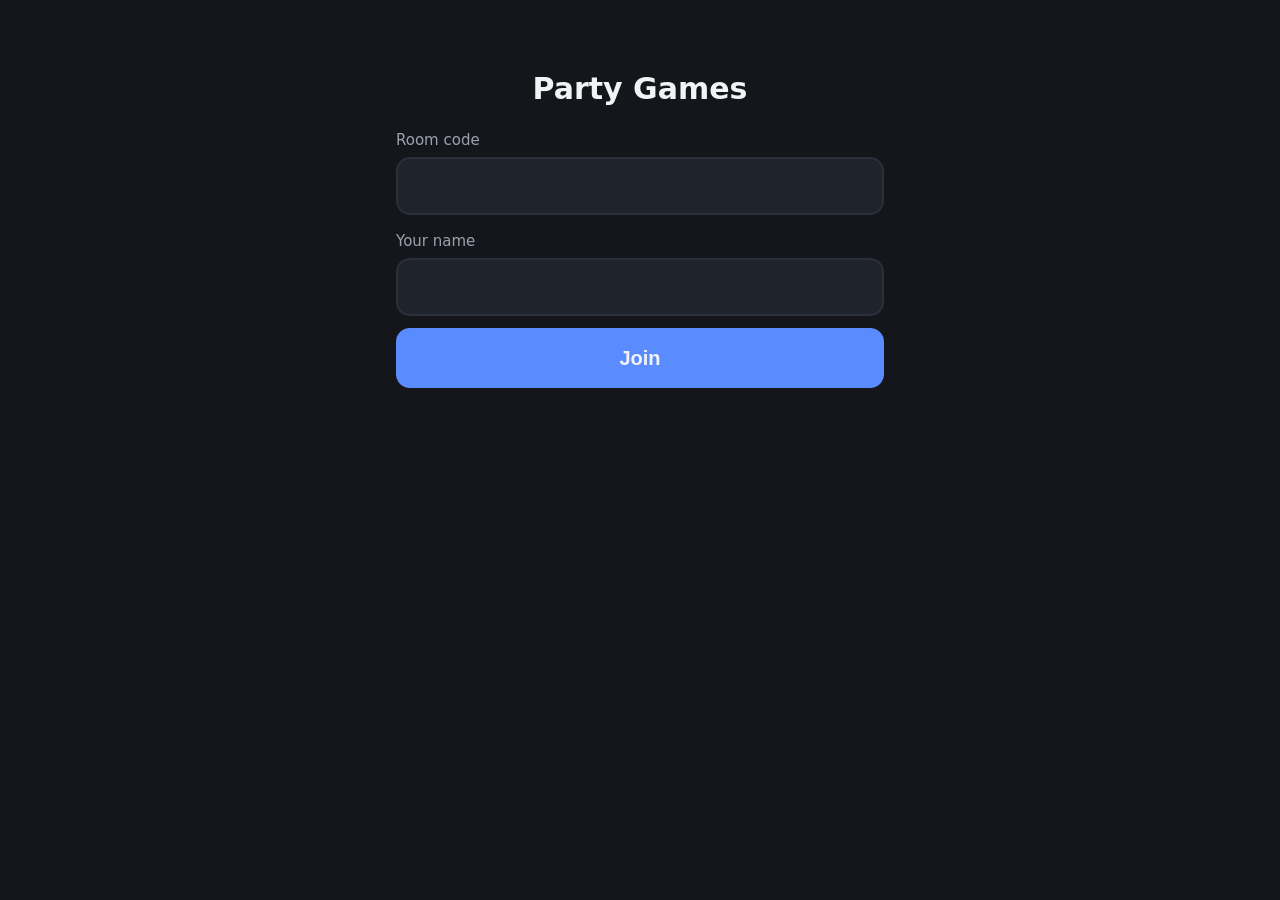
==== 6-host-app-ui/assets/player_client/index.html @ 62f00101 "Initial commit" ====
<!DOCTYPE html>
<html lang="en">
<head>
  <meta charset="utf-8">
  <meta name="viewport" content="width=device-width, initial-scale=1, maximum-scale=1, viewport-fit=cover">
  <meta name="theme-color" content="#14161c">
  <title>Party Games</title>
  <link rel="stylesheet" href="style.css">
</head>
<body>
  <div id="banner" class="banner hidden"></div>

  <header class="topbar">
    <span id="room-label" class="room-label"></span>
    <button id="leave-btn" class="link-btn hidden" type="button">Leave</button>
  </header>

  <main id="app">
    <!-- Join screen is shown until the host accepts us -->
    <section id="join-view" class="view">
      <h1>Party Games</h1>
      <form id="join-form" autocomplete="off">
        <label for="room-input">Room code</label>
        <input id="room-input" class="big-input code-input" maxlength="5"
               autocapitalize="characters" spellcheck="false" required>
        <label for="name-input">Your name</label>
        <input id="name-input" class="big-input" maxlength="16" required>
        <button id="join-btn" class="btn primary" type="submit">Join</button>
        <p id="join-error" class="error" role="alert"></p>
      </form>
    </section>

    <!-- Everything after joining is drawn here by screens.js -->
    <section id="game-view" class="view hidden"></section>
  </main>

  <div id="toast" class="toast hidden" role="status"></div>

  <script src="screens.js"></script>
  <script src="app.js"></script>
</body>
</html>
---- 6-host-app-ui/assets/player_client/style.css ----
:root {
  --bg: #14161c;
  --panel: #1f232c;
  --panel-2: #2a2f3a;
  --text: #f2f3f5;
  --muted: #9aa1ad;
  --accent: #5b8cff;
  --accent-2: #3e6fe0;
  --danger: #ff5b6b;
  --ok: #3ccf8e;
  --radius: 14px;
}

* { box-sizing: border-box; -webkit-tap-highlight-color: transparent; }

html, body {
  margin: 0;
  min-height: 100%;
  background: var(--bg);
  color: var(--text);
  font: 18px/1.4 system-ui, -apple-system, "Segoe UI", Roboto, sans-serif;
}

body {
  padding: env(safe-area-inset-top) 16px calc(24px + env(safe-area-inset-bottom));
  max-width: 520px;
  margin: 0 auto;
}

.hidden { display: none !important; }

.topbar {
  display: flex;
  justify-content: space-between;
  align-items: center;
  min-height: 44px;
  color: var(--muted);
  font-size: 15px;
}
.room-label { letter-spacing: 0.08em; }

h1 { font-size: 30px; margin: 24px 0 20px; text-align: center; }
h2 { font-size: 24px; margin: 8px 0 12px; }

label { display: block; color: var(--muted); font-size: 15px; margin: 16px 0 6px; }

/* 16px+ font stops iPhone zooming in on focus */
.big-input {
  width: 100%;
  font-size: 22px;
  padding: 14px 16px;
  border-radius: var(--radius);
  border: 2px solid var(--panel-2);
  background: var(--panel);
  color: var(--text);
  outline: none;
}
.big-input:focus { border-color: var(--accent); }
.code-input { text-transform: uppercase; letter-spacing: 0.3em; text-align: center; font-weight: 700; }

.btn {
  display: block;
  width: 100%;
  min-height: 60px;
  margin: 12px 0 0;
  padding: 14px 18px;
  font-size: 20px;
  font-weight: 600;
  border: 2px solid var(--panel-2);
  border-radius: var(--radius);
  background: var(--panel);
  color: var(--text);
  cursor: pointer;
  user-select: none;
}
.btn:active { transform: scale(0.98); }
.btn.primary { background: var(--accent); border-color: var(--accent); }
.btn.primary:active { background: var(--accent-2); }
.btn.selected { border-color: var(--accent); background: #24345c; }
.btn:disabled { opacity: 0.45; }
.btn .sub { display: block; font-size: 14px; font-weight: 400; color: var(--muted); }

.link-btn {
  background: none;
  border: 0;
  color: var(--muted);
  font-size: 15px;
  padding: 10px 0 10px 16px;
}

.card {
  background: var(--panel);
  border-radius: var(--radius);
  padding: 16px;
  margin: 12px 0;
}
.body-text { white-space: pre-line; }
.muted { color: var(--muted); }
.error { color: var(--danger); min-height: 1.4em; }

.player-list { list-style: none; padding: 0; margin: 0; }
.player-list li {
  padding: 12px 14px;
  border-radius: 10px;
  background: var(--panel);
  margin-bottom: 8px;
  display: flex;
  justify-content: space-between;
}
.player-list li.me { outline: 2px solid var(--accent); }
.player-list .offline { color: var(--muted); }

.lines { padding-left: 20px; margin: 0; }
.lines li { margin: 6px 0; }

.countdown { font-variant-numeric: tabular-nums; color: var(--muted); text-align: right; font-size: 15px; }
.countdown.low { color: var(--danger); }

/* playing cards */
.cards { display: flex; gap: 10px; justify-content: center; margin: 14px 0; flex-wrap: wrap; }
.pcard {
  width: 64px; height: 90px;
  border-radius: 10px;
  background: #fff;
  color: #111;
  display: flex; align-items: center; justify-content: center;
  font-size: 26px; font-weight: 700;
  box-shadow: 0 2px 6px rgba(0,0,0,.4);
}
.pcard.red { color: #d31f35; }
.pcard.back { background: repeating-linear-gradient(45deg, #3e6fe0 0 6px, #2c55b8 6px 12px); }

.amount-row { display: flex; gap: 10px; align-items: center; margin-top: 12px; }
.amount-row input { flex: 1; }

.spinner {
  width: 36px; height: 36px; margin: 24px auto;
  border: 4px solid var(--panel-2);
  border-top-color: var(--accent);
  border-radius: 50%;
  animation: spin 0.9s linear infinite;
}
@keyframes spin { to { transform: rotate(360deg); } }

.banner {
  position: sticky; top: 0; z-index: 5;
  background: #6b4b00; color: #ffe6a8;
  padding: 10px 14px; margin: 0 -16px;
  text-align: center; font-size: 15px;
}

.toast {
  position: fixed; left: 50%; bottom: 28px; transform: translateX(-50%);
  background: var(--danger); color: #fff;
  padding: 12px 18px; border-radius: 12px;
  max-width: 90vw; font-size: 16px; z-index: 10;
}
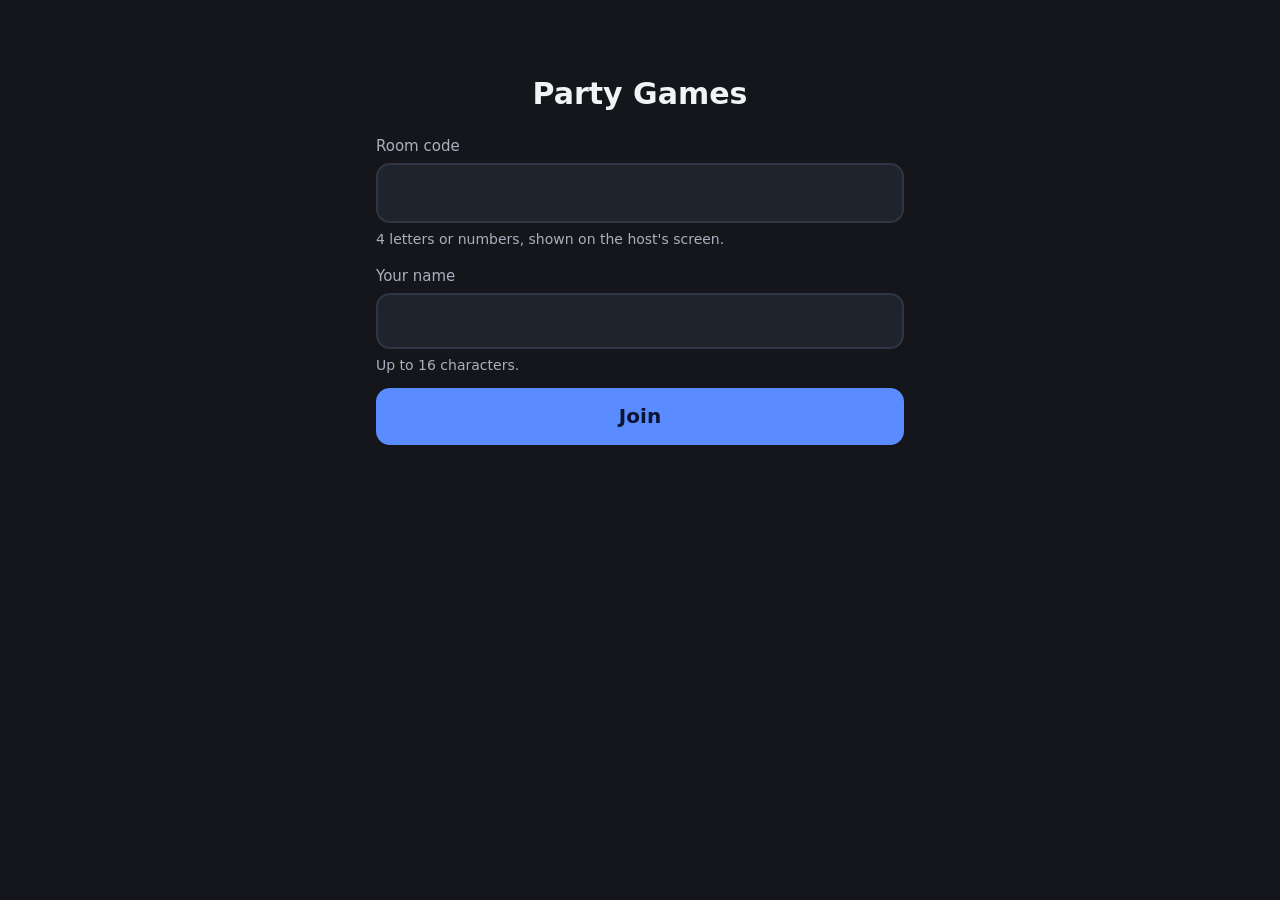
==== commit ec197550: "player-client: mobile-first polish, connection states, tap-to-reveal, bet slider - Join: 4-char room" ====
--- a/6-host-app-ui/assets/player_client/index.html
+++ b/6-host-app-ui/assets/player_client/index.html
@@ -2,39 +2,60 @@
 <html lang="en">
 <head>
   <meta charset="utf-8">
-  <meta name="viewport" content="width=device-width, initial-scale=1, maximum-scale=1, viewport-fit=cover">
+  <meta name="viewport" content="width=device-width, initial-scale=1, viewport-fit=cover">
   <meta name="theme-color" content="#14161c">
+  <meta name="color-scheme" content="dark">
   <title>Party Games</title>
   <link rel="stylesheet" href="style.css">
 </head>
 <body>
-  <div id="banner" class="banner hidden"></div>
+  <!-- Connection status: polite live region so screen readers hear changes -->
+  <div id="banner" class="banner hidden" role="status" aria-live="polite">
+    <span id="banner-text"></span>
+    <button id="banner-retry" class="banner-btn hidden" type="button">Retry now</button>
+  </div>
 
   <header class="topbar">
     <span id="room-label" class="room-label"></span>
+    <span id="conn-label" class="conn-label hidden" aria-hidden="true"></span>
     <button id="leave-btn" class="link-btn hidden" type="button">Leave</button>
   </header>
 
   <main id="app">
     <!-- Join screen is shown until the host accepts us -->
-    <section id="join-view" class="view">
-      <h1>Party Games</h1>
-      <form id="join-form" autocomplete="off">
+    <section id="join-view" class="view" aria-labelledby="join-title">
+      <h1 id="join-title">Party Games</h1>
+      <form id="join-form" autocomplete="off" novalidate>
         <label for="room-input">Room code</label>
-        <input id="room-input" class="big-input code-input" maxlength="5"
-               autocapitalize="characters" spellcheck="false" required>
+        <input id="room-input" class="big-input code-input" maxlength="4" inputmode="text"
+               autocapitalize="characters" autocorrect="off" spellcheck="false"
+               aria-describedby="room-hint" required>
+        <p id="room-hint" class="hint">4 letters or numbers, shown on the host's screen.</p>
         <label for="name-input">Your name</label>
-        <input id="name-input" class="big-input" maxlength="16" required>
+        <input id="name-input" class="big-input" maxlength="16" autocorrect="off"
+               autocapitalize="words" spellcheck="false" enterkeyhint="go"
+               aria-describedby="name-hint" required>
+        <p id="name-hint" class="hint">Up to 16 characters.</p>
         <button id="join-btn" class="btn primary" type="submit">Join</button>
-        <p id="join-error" class="error" role="alert"></p>
+        <p id="join-error" class="error" role="alert" aria-live="assertive"></p>
       </form>
+    </section>
+
+    <!-- Shown when the room is gone (closed, kicked, expired) -->
+    <section id="closed-view" class="view hidden" aria-labelledby="closed-title">
+      <h1 id="closed-title">Room closed</h1>
+      <div class="card body-text" id="closed-text"></div>
+      <button id="closed-btn" class="btn primary" type="button">Join another room</button>
     </section>
 
     <!-- Everything after joining is drawn here by screens.js -->
     <section id="game-view" class="view hidden"></section>
   </main>
 
-  <div id="toast" class="toast hidden" role="status"></div>
+  <!-- Screen titles are announced here when a new screen arrives -->
+  <div id="announce" class="sr-only" aria-live="polite"></div>
+
+  <div id="toast" class="toast hidden" role="alert"></div>
 
   <script src="screens.js"></script>
   <script src="app.js"></script>
--- a/6-host-app-ui/assets/player_client/style.css
+++ b/6-host-app-ui/assets/player_client/style.css
@@ -1,54 +1,86 @@
+/* Mobile first: designed at 360px wide, portrait. Colours meet WCAG AA on
+   the dark background, and no state is shown by colour alone. */
 :root {
   --bg: #14161c;
   --panel: #1f232c;
-  --panel-2: #2a2f3a;
+  --panel-2: #2f3542;
   --text: #f2f3f5;
-  --muted: #9aa1ad;
+  --muted: #a9b0bc;
   --accent: #5b8cff;
-  --accent-2: #3e6fe0;
-  --danger: #ff5b6b;
-  --ok: #3ccf8e;
+  --accent-ink: #0b1430;
+  --accent-2: #4a7cf0;
+  --danger: #ff7a87;
+  --ok: #4fdc9c;
+  --warn-bg: #5a3f00;
+  --warn-ink: #ffe6a8;
   --radius: 14px;
+  --gutter: 16px;
 }
 
 * { box-sizing: border-box; -webkit-tap-highlight-color: transparent; }
+
+html {
+  -webkit-text-size-adjust: 100%;
+  text-size-adjust: 100%;
+  background: var(--bg);
+}
 
 html, body {
   margin: 0;
   min-height: 100%;
+  color: var(--text);
+  font: 18px/1.45 system-ui, -apple-system, "Segoe UI", Roboto, sans-serif;
+  overflow-x: hidden;
+}
+
+body {
   background: var(--bg);
-  color: var(--text);
-  font: 18px/1.4 system-ui, -apple-system, "Segoe UI", Roboto, sans-serif;
-}
-
-body {
-  padding: env(safe-area-inset-top) 16px calc(24px + env(safe-area-inset-bottom));
-  max-width: 520px;
+  padding:
+    env(safe-area-inset-top)
+    calc(var(--gutter) + env(safe-area-inset-right))
+    calc(24px + env(safe-area-inset-bottom))
+    calc(var(--gutter) + env(safe-area-inset-left));
+  max-width: 560px;
   margin: 0 auto;
 }
 
 .hidden { display: none !important; }
+[hidden] { display: none !important; }
+
+.sr-only {
+  position: absolute; width: 1px; height: 1px; padding: 0; margin: -1px;
+  overflow: hidden; clip: rect(0 0 0 0); white-space: nowrap; border: 0;
+}
+
+:focus-visible { outline: 3px solid var(--accent); outline-offset: 2px; }
 
 .topbar {
   display: flex;
-  justify-content: space-between;
   align-items: center;
-  min-height: 44px;
+  gap: 10px;
+  min-height: 48px;
   color: var(--muted);
   font-size: 15px;
 }
-.room-label { letter-spacing: 0.08em; }
+.room-label { letter-spacing: 0.08em; font-weight: 600; }
+.conn-label { font-size: 14px; }
+.conn-label.connected { color: var(--ok); }
+.conn-label.reconnecting, .conn-label.host_away { color: var(--warn-ink); }
+.topbar .link-btn { margin-left: auto; }
 
 h1 { font-size: 30px; margin: 24px 0 20px; text-align: center; }
-h2 { font-size: 24px; margin: 8px 0 12px; }
+h2 { font-size: 24px; margin: 8px 0 12px; overflow-wrap: anywhere; }
 
 label { display: block; color: var(--muted); font-size: 15px; margin: 16px 0 6px; }
+.hint { color: var(--muted); font-size: 14px; margin: 6px 0 0; }
+.center { text-align: center; }
 
 /* 16px+ font stops iPhone zooming in on focus */
 .big-input {
   width: 100%;
+  min-height: 56px;
   font-size: 22px;
-  padding: 14px 16px;
+  padding: 12px 16px;
   border-radius: var(--radius);
   border: 2px solid var(--panel-2);
   background: var(--panel);
@@ -56,14 +88,16 @@
   outline: none;
 }
 .big-input:focus { border-color: var(--accent); }
-.code-input { text-transform: uppercase; letter-spacing: 0.3em; text-align: center; font-weight: 700; }
+.big-input[aria-invalid="true"] { border-color: var(--danger); border-style: dashed; }
+.code-input { text-transform: uppercase; letter-spacing: 0.4em; text-align: center; font-weight: 700; font-size: 28px; }
 
 .btn {
   display: block;
   width: 100%;
-  min-height: 60px;
+  min-height: 56px;
   margin: 12px 0 0;
-  padding: 14px 18px;
+  padding: 12px 18px;
+  font: inherit;
   font-size: 20px;
   font-weight: 600;
   border: 2px solid var(--panel-2);
@@ -72,20 +106,28 @@
   color: var(--text);
   cursor: pointer;
   user-select: none;
+  touch-action: manipulation;
+  overflow-wrap: anywhere;
 }
 .btn:active { transform: scale(0.98); }
-.btn.primary { background: var(--accent); border-color: var(--accent); }
+.btn.primary { background: var(--accent); border-color: var(--accent); color: var(--accent-ink); }
 .btn.primary:active { background: var(--accent-2); }
-.btn.selected { border-color: var(--accent); background: #24345c; }
-.btn:disabled { opacity: 0.45; }
+.btn.selected { border-color: var(--accent); border-width: 3px; background: #24345c; }
+.btn:disabled { opacity: 0.5; cursor: default; transform: none; }
 .btn .sub { display: block; font-size: 14px; font-weight: 400; color: var(--muted); }
+.btn.small { min-height: 44px; font-size: 16px; margin: 0; padding: 8px 10px; }
 
 .link-btn {
   background: none;
   border: 0;
   color: var(--muted);
+  font: inherit;
   font-size: 15px;
+  min-height: 44px;
+  min-width: 44px;
   padding: 10px 0 10px 16px;
+  text-decoration: underline;
+  cursor: pointer;
 }
 
 .card {
@@ -94,27 +136,41 @@
   padding: 16px;
   margin: 12px 0;
 }
-.body-text { white-space: pre-line; }
+.body-text { white-space: pre-line; overflow-wrap: anywhere; }
 .muted { color: var(--muted); }
 .error { color: var(--danger); min-height: 1.4em; }
+.sent { color: var(--ok); text-align: center; font-weight: 600; }
+.game-name { font-weight: 600; margin: 0 0 4px; }
 
 .player-list { list-style: none; padding: 0; margin: 0; }
 .player-list li {
   padding: 12px 14px;
+  min-height: 48px;
   border-radius: 10px;
   background: var(--panel);
   margin-bottom: 8px;
   display: flex;
   justify-content: space-between;
-}
+  align-items: center;
+  gap: 10px;
+}
+.player-list .pname { overflow-wrap: anywhere; }
 .player-list li.me { outline: 2px solid var(--accent); }
-.player-list .offline { color: var(--muted); }
+.player-list .online { color: var(--ok); font-size: 14px; }
+.player-list .online::before { content: "● "; }
+.player-list .offline { color: var(--muted); font-size: 14px; }
+.player-list .offline::before { content: "○ "; }
 
 .lines { padding-left: 20px; margin: 0; }
-.lines li { margin: 6px 0; }
-
-.countdown { font-variant-numeric: tabular-nums; color: var(--muted); text-align: right; font-size: 15px; }
-.countdown.low { color: var(--danger); }
+.lines li { margin: 6px 0; overflow-wrap: anywhere; }
+
+.countdown { font-variant-numeric: tabular-nums; color: var(--muted); text-align: right; font-size: 16px; min-height: 24px; }
+.countdown.low { color: var(--danger); font-weight: 700; }
+
+/* tap-to-reveal secrets */
+.secret { margin: 12px 0; }
+.secret-btn { margin-top: 0; border-style: dashed; }
+.secret.open .secret-btn { border-style: solid; }
 
 /* playing cards */
 .cards { display: flex; gap: 10px; justify-content: center; margin: 14px 0; flex-wrap: wrap; }
@@ -123,15 +179,19 @@
   border-radius: 10px;
   background: #fff;
   color: #111;
-  display: flex; align-items: center; justify-content: center;
-  font-size: 26px; font-weight: 700;
+  display: flex; flex-direction: column; align-items: center; justify-content: center;
+  font-size: 26px; font-weight: 700; line-height: 1.05;
   box-shadow: 0 2px 6px rgba(0,0,0,.4);
 }
-.pcard.red { color: #d31f35; }
+.pcard .suit { font-size: 24px; }
+.pcard.red { color: #c8102e; }
 .pcard.back { background: repeating-linear-gradient(45deg, #3e6fe0 0 6px, #2c55b8 6px 12px); }
 
-.amount-row { display: flex; gap: 10px; align-items: center; margin-top: 12px; }
-.amount-row input { flex: 1; }
+/* bet amount picker */
+.amount-card { margin-top: 8px; }
+.amount label { margin-top: 0; }
+.slider { width: 100%; height: 44px; margin: 4px 0 8px; accent-color: var(--accent); }
+.quick { display: grid; grid-template-columns: repeat(3, 1fr); gap: 8px; margin: 10px 0 0; }
 
 .spinner {
   width: 36px; height: 36px; margin: 24px auto;
@@ -144,14 +204,36 @@
 
 .banner {
   position: sticky; top: 0; z-index: 5;
-  background: #6b4b00; color: #ffe6a8;
-  padding: 10px 14px; margin: 0 -16px;
+  display: flex; flex-wrap: wrap; gap: 8px; align-items: center; justify-content: center;
+  background: var(--warn-bg); color: var(--warn-ink);
+  padding: calc(10px + env(safe-area-inset-top)) 14px 10px;
+  margin: calc(-1 * env(safe-area-inset-top)) calc(-1 * var(--gutter)) 0;
   text-align: center; font-size: 15px;
 }
+.banner::before { content: "⚠"; }
+.banner-btn {
+  font: inherit; font-weight: 600;
+  min-height: 44px; padding: 6px 14px;
+  border-radius: 10px; border: 2px solid var(--warn-ink);
+  background: transparent; color: var(--warn-ink);
+}
 
 .toast {
-  position: fixed; left: 50%; bottom: 28px; transform: translateX(-50%);
-  background: var(--danger); color: #fff;
+  position: fixed; left: 50%; transform: translateX(-50%);
+  bottom: calc(24px + env(safe-area-inset-bottom));
+  background: #2a1216; color: #ffd9de;
+  border: 2px solid var(--danger);
   padding: 12px 18px; border-radius: 12px;
-  max-width: 90vw; font-size: 16px; z-index: 10;
-}
+  width: max-content; max-width: calc(100vw - 32px); font-size: 16px; z-index: 10;
+}
+
+@media (prefers-reduced-motion: reduce) {
+  .spinner { animation-duration: 3s; }
+  .btn:active { transform: none; }
+}
+
+@media (max-width: 360px) {
+  :root { --gutter: 12px; }
+  .pcard { width: 56px; height: 80px; font-size: 22px; }
+  .code-input { letter-spacing: 0.25em; }
+}
